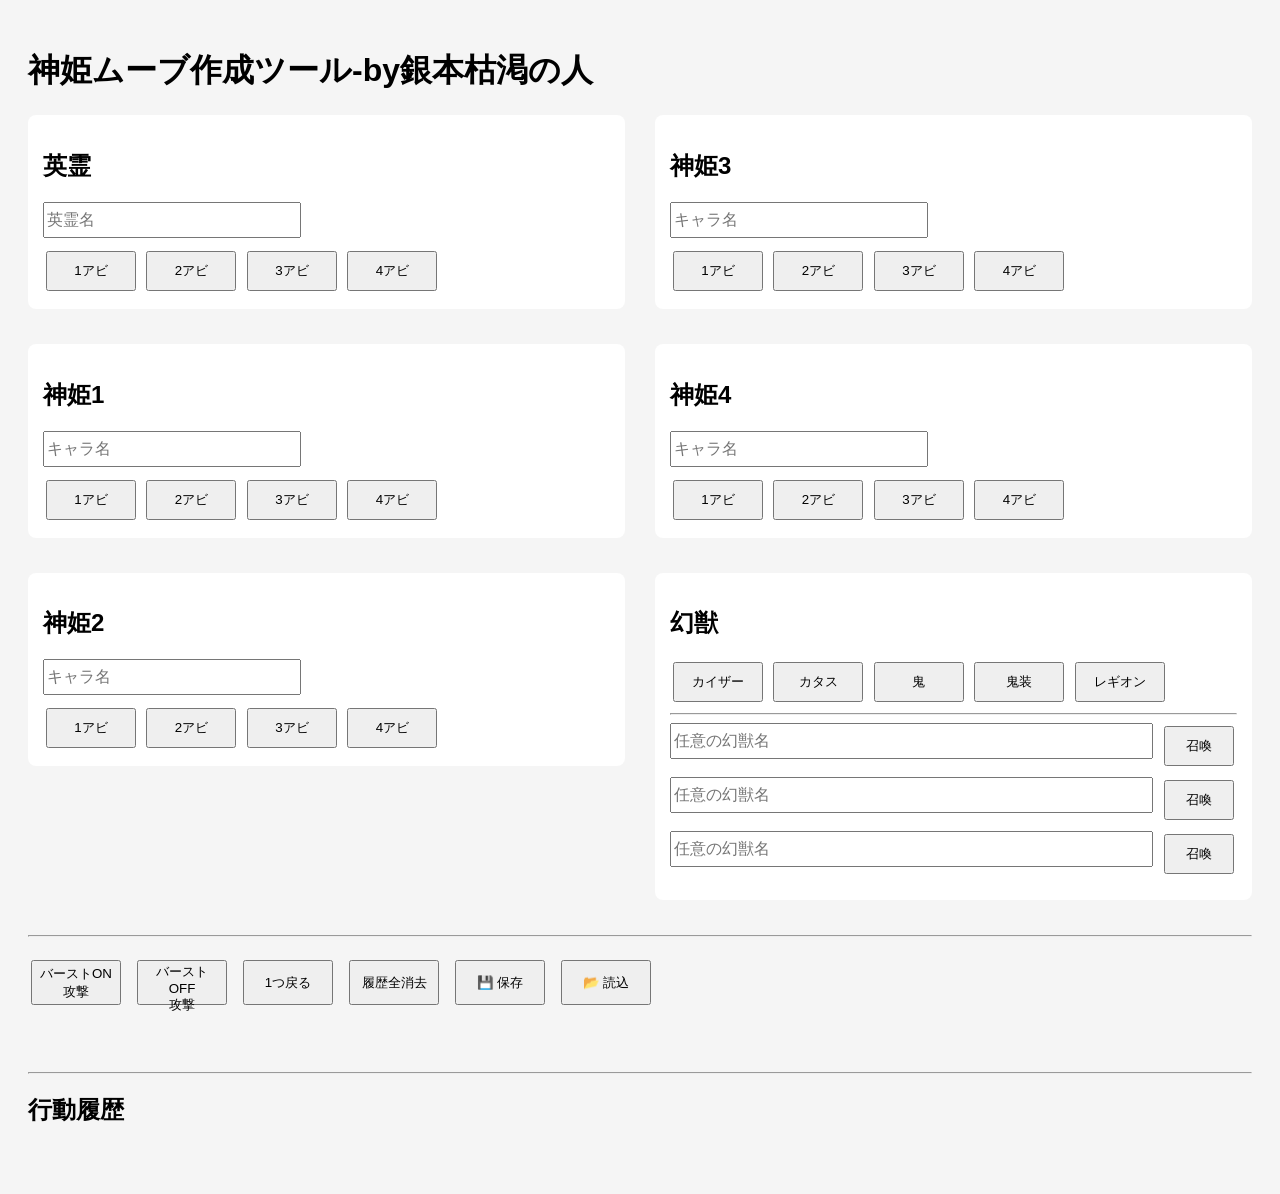
==== index.html @ 7416c5b6 "first commit" ====
<!DOCTYPE html>
<html lang="ja">
<head>
    <meta charset="UTF-8">
    <title>神姫ムーブ作成ツール</title>

    <link rel="stylesheet" href="style.css">
</head>
<body>

<h1>神姫ムーブ作成ツール-by銀本枯渇の人</h1>

<div id="party">
    <div id="left-column">

<div class="character">
    <h2>英霊</h2>
    <input type="text" id="hero" placeholder="英霊名">

<div class="buttons">
     <button
          onclick="addAbility(this, 'hero', 1)"
          oncontextmenu="changeColor(this); return false;">
          1アビ
     </button>

     <button
         onclick="addAbility(this, 'hero', 2)"
         oncontextmenu="changeColor(this); return false;">
         2アビ
     </button>

     <button
         onclick="addAbility(this, 'hero', 3)"
         oncontextmenu="changeColor(this); return false;">
         3アビ
     </button>

     <button
         onclick="addAbility(this, 'hero', 4)"
         oncontextmenu="changeColor(this); return false;">
         4アビ
     </button>

  </div>
</div>

<div class="character">
    <h2>神姫1</h2>
    <input type="text" id="char1" placeholder="キャラ名">

     <div class="buttons">
<button
    onclick="addAbility(this, 'char1', 1)"
    oncontextmenu="changeColor(this); return false;">
    1アビ
</button>

<button
    onclick="addAbility(this, 'char1', 2)"
    oncontextmenu="changeColor(this); return false;">
    2アビ
</button>

<button
    onclick="addAbility(this, 'char1', 3)"
    oncontextmenu="changeColor(this); return false;">
    3アビ
</button>

<button
    onclick="addAbility(this, 'char1', 4)"
    oncontextmenu="changeColor(this); return false;">
    4アビ
</button>
  </div>
</div>

<div class="character">
    <h2>神姫2</h2>

    <input type="text" id="char2" placeholder="キャラ名">

    <div class="buttons">
<button
    onclick="addAbility(this, 'char2', 1)"
    oncontextmenu="changeColor(this); return false;">
    1アビ
</button>

<button
    onclick="addAbility(this, 'char2', 2)"
    oncontextmenu="changeColor(this); return false;">
    2アビ
</button>

<button
    onclick="addAbility(this, 'char2', 3)"
    oncontextmenu="changeColor(this); return false;">
    3アビ
</button>

<button
    onclick="addAbility(this, 'char2', 4)"
    oncontextmenu="changeColor(this); return false;">
    4アビ
</button>

    </div>
</div>
    </div>

    <div id="right-column">

<div class="character">
    <h2>神姫3</h2>

    <input type="text" id="char3" placeholder="キャラ名">

    <div class="buttons">
<button
    onclick="addAbility(this, 'char3', 1)"
    oncontextmenu="changeColor(this); return false;">
    1アビ
</button>

<button
    onclick="addAbility(this, 'char3', 2)"
    oncontextmenu="changeColor(this); return false;">
    2アビ
</button>

<button
    onclick="addAbility(this, 'char3', 3)"
    oncontextmenu="changeColor(this); return false;">
    3アビ
</button>

<button
    onclick="addAbility(this, 'char3', 4)"
    oncontextmenu="changeColor(this); return false;">
    4アビ
</button>
    </div>
</div>

<div class="character">
    <h2>神姫4</h2>

    <input type="text" id="char4" placeholder="キャラ名">

    <div class="buttons">
<button
    onclick="addAbility(this, 'char4', 1)"
    oncontextmenu="changeColor(this); return false;">
    1アビ
</button>

<button
    onclick="addAbility(this, 'char4', 2)"
    oncontextmenu="changeColor(this); return false;">
    2アビ
</button>

<button
    onclick="addAbility(this, 'char4', 3)"
    oncontextmenu="changeColor(this); return false;">
    3アビ
</button>

<button
    onclick="addAbility(this, 'char4', 4)"
    oncontextmenu="changeColor(this); return false;">
    4アビ
</button>
    </div>
</div>

<div class="character">
    <h2>幻獣</h2>

    <div class="buttons">
        <button onclick="addFixedSummon('カイザー')">カイザー</button>
        <button onclick="addFixedSummon('カタス')">カタス</button>
        <button onclick="addFixedSummon('鬼')">鬼</button>
        <button onclick="addFixedSummon('鬼装')">鬼装</button>
        <button onclick="addFixedSummon('レギオン')">レギオン</button>
    </div>

    <hr>

    <div class="summon-row">
        <input type="text" id="summon1" placeholder="任意の幻獣名">
        <button onclick="addSummon('summon1')">召喚</button>
    </div>

    <div class="summon-row">
        <input type="text" id="summon2" placeholder="任意の幻獣名">
        <button onclick="addSummon('summon2')">召喚</button>
    </div>

    <div class="summon-row">
        <input type="text" id="summon3" placeholder="任意の幻獣名">
        <button onclick="addSummon('summon3')">召喚</button>
    </div>
</div>

    </div>
</div>

<hr>

<div id="control-buttons">
    <button onclick="attack(true)">バーストON<br>攻撃</button>
    <button onclick="attack(false)">バーストOFF<br>攻撃</button>
    <button onclick="undo()">1つ戻る</button>
    <button onclick="resetLog()">履歴全消去</button>
    <button onclick="saveData()">💾 保存</button>
    <button onclick="document.getElementById('fileInput').click()">📂 読込</button>
</div>

<input
    type="file"
    id="fileInput"
    accept=".json"
    onchange="loadData(event)"
    style="display:none">

<br><br>

<hr>

<h2>行動履歴</h2>

<div id="log-container">
    <div id="log"></div>
</div>

</div>

<script src="script.js"></script>

</body>
</html>
---- style.css ----
body{
    font-family: sans-serif;
    background:#f5f5f5;
    padding:20px;
}

.character{
    background:white;
    padding:15px;
    margin-bottom:15px;
    border-radius:8px;
}

.buttons{
    margin-top:10px;
}

button{
    width:90px;
    height:40px;
    margin:3px;
    cursor:pointer;
}

input{
    width:250px;
    height:30px;
    font-size:16px;
}

#log-container {
    overflow-x: auto;
    padding: 10px;
}

#log {
    display: flex;
    gap: 20px;
    align-items: flex-start;
}

.turn {
    min-width: 180px;
    border: 1px solid #888;
    border-radius: 8px;
    padding: 10px;
    background: #f5f5f5;
}

.turn h3 {
    margin-top: 0;
    text-align: center;
}

#party {
    display: flex;
    gap: 30px;
    margin-bottom: 20px;
}

#left-column,
#right-column {
    flex: 1;
    display: flex;
    flex-direction: column;
    gap: 20px;
}

.blue {
    background-color: #5fccff;
}

.red {
    background-color: #ff8080;
}

.yellow {
    background-color: #ffbf47;
}

.green {
    background-color: #8fe38f;
}

.other {
    background-color: #b4b4b4;
}

.move {
    display: flex;
    align-items: center;
    gap: 5px;
    margin-bottom: 8px;
    padding: 8px 4px;
    border-radius: 5px;
    min-height: 36px;
}

.move-text {
    flex: 1;
}

.drag-handle {
    width: 20px;
    flex: 0 0 20px;
    cursor: grab;
    user-select: none;
}

.drag-handle {
    cursor: grab;
    user-select: none;
    margin-right: 8px;
    font-size: 18px;
}

.move button {
    width: 30px;
    height: 30px;
    padding: 0;
    margin-left: 5px;
    font-size: 16px;
}

.move button {
    width: 24px;
    height: 24px;
    padding: 0;
    border: none;
    background: transparent;
    cursor: pointer;
    font-size: 18px;
}

.memo {
    margin-top: 4px;
    margin-left: 10px;
    font-size: 13px;
    color: #555;
    font-style: italic;
}

.summon-row {
    display: flex;
    gap: 8px;
    margin-bottom: 8px;
}

.summon-row input {
    flex: 1;
    min-width: 0;
}

.summon-row button {
    width: 70px;
    flex-shrink: 0;
}

#control-buttons {
    display: flex;
    justify-content: flex-start;
    gap: 10px;
    margin: 20px 0;
    align-items: center;
    width: 100%;
}

#control-buttons button {
    width: 90px;
    height: 45px;
}

@media (max-width: 768px) {

    #party {
        flex-direction: column;
        gap: 10px;
    }

    #left-column,
    #right-column {
        width: 100%;
    }

}

@media (max-width: 768px) {

    #control-buttons {
        flex-wrap: wrap;
    }

    #control-buttons button {
        width: calc(50% - 10px);
    }

}

.drag-over {
    border-top: 4px solid #333;
    padding-top: 10px;
}
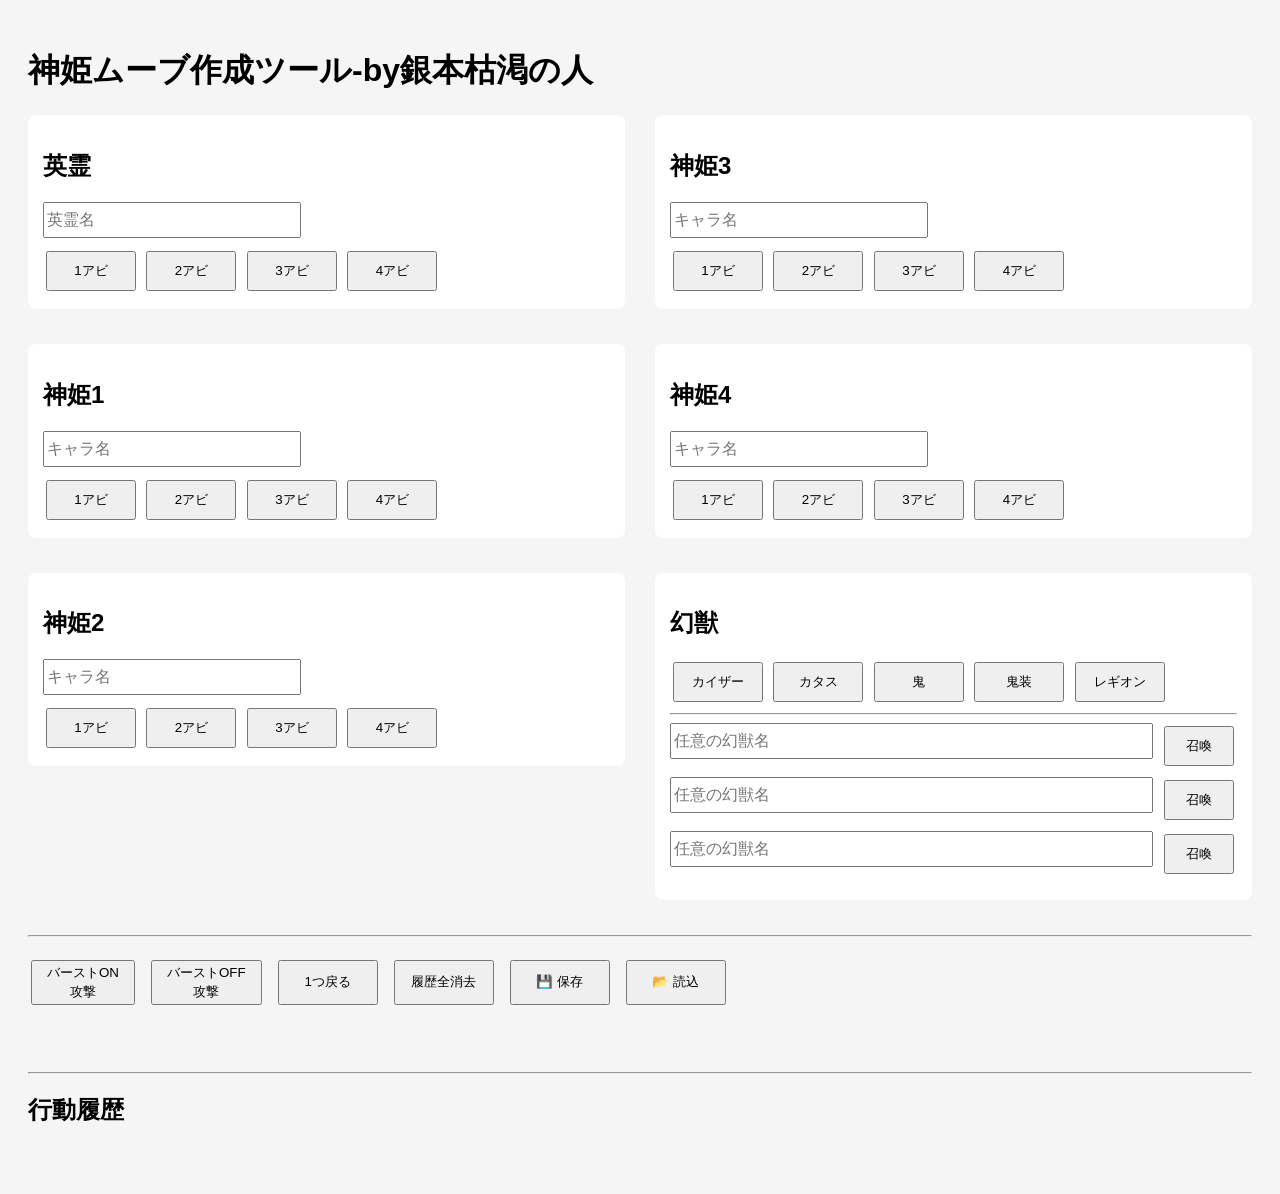
==== commit 7aef2ee6: "過去ターンへの行動追加機能を実装" ====
--- a/index.html
+++ b/index.html
@@ -230,6 +230,16 @@
 
 <hr>
 
+<div id="turnEditStatus" style="display: none;">
+
+    <span id="turnEditText"></span>
+
+    <button onclick="endTurnEdit()">
+        通常入力に戻る
+    </button>
+
+</div>
+
 <h2>行動履歴</h2>
 
 <div id="log-container">
--- a/style.css
+++ b/style.css
@@ -1,31 +1,34 @@
-body{
+body {
     font-family: sans-serif;
-    background:#f5f5f5;
-    padding:20px;
-}
-
-.character{
-    background:white;
-    padding:15px;
-    margin-bottom:15px;
-    border-radius:8px;
-}
-
-.buttons{
-    margin-top:10px;
-}
-
-button{
-    width:90px;
-    height:40px;
-    margin:3px;
-    cursor:pointer;
-}
-
-input{
-    width:250px;
-    height:30px;
-    font-size:16px;
+    background: #f5f5f5;
+    padding: 20px;
+}
+
+.character {
+    background: white;
+    padding: 15px;
+    margin-bottom: 15px;
+    border-radius: 8px;
+}
+
+.buttons {
+    margin-top: 10px;
+}
+
+/* 通常のアビリティボタン */
+button {
+    width: 90px;
+    height: 40px;
+    margin: 3px;
+    padding: 4px 8px;
+    box-sizing: border-box;
+    cursor: pointer;
+}
+
+input {
+    width: 250px;
+    height: 30px;
+    font-size: 16px;
 }
 
 #log-container {
@@ -105,31 +108,20 @@
     flex: 0 0 20px;
     cursor: grab;
     user-select: none;
-}
-
-.drag-handle {
-    cursor: grab;
-    user-select: none;
     margin-right: 8px;
     font-size: 18px;
 }
 
 .move button {
-    width: 30px;
-    height: 30px;
-    padding: 0;
-    margin-left: 5px;
-    font-size: 16px;
-}
-
-.move button {
     width: 24px;
+    min-width: 24px;
     height: 24px;
     padding: 0;
     border: none;
     background: transparent;
     cursor: pointer;
     font-size: 18px;
+    flex-shrink: 0;
 }
 
 .memo {
@@ -166,8 +158,61 @@
 }
 
 #control-buttons button {
-    width: 90px;
+    width: auto;
+    min-width: 100px;
     height: 45px;
+    padding: 6px 14px;
+    white-space: nowrap;
+}
+
+/* 各ターンの追加ボタン */
+.turn-edit-button {
+    display: block;
+    width: max-content;
+    max-width: 100%;
+    height: auto;
+    min-height: 36px;
+    margin: 8px 0 14px;
+    padding: 7px 10px;
+    font-size: 13px;
+    white-space: nowrap;
+    cursor: pointer;
+}
+
+/* 過去ターン編集中の表示 */
+#turnEditStatus {
+    position: sticky;
+    top: 0;
+    z-index: 100;
+
+    align-items: center;
+    gap: 12px;
+    flex-wrap: wrap;
+
+    padding: 12px;
+    margin-bottom: 12px;
+
+    background: #fff3cd;
+    border: 2px solid #e0a800;
+    border-radius: 6px;
+
+    color: #333;
+    font-weight: bold;
+}
+
+/* 通常入力に戻るボタン */
+#turnEditStatus button {
+    width: auto;
+    min-width: max-content;
+    height: 40px;
+    margin: 0;
+    padding: 6px 14px;
+    white-space: nowrap;
+}
+
+.drag-over {
+    border-top: 4px solid #333;
+    padding-top: 10px;
 }
 
 @media (max-width: 768px) {
@@ -182,21 +227,22 @@
         width: 100%;
     }
 
-}
-
-@media (max-width: 768px) {
-
     #control-buttons {
         flex-wrap: wrap;
     }
 
     #control-buttons button {
         width: calc(50% - 10px);
-    }
-
-}
-
-.drag-over {
-    border-top: 4px solid #333;
-    padding-top: 10px;
+        min-width: 0;
+    }
+
+}
+
+/* バーストON/OFF攻撃ボタンの文字配置を統一 */
+#control-buttons button {
+    display: inline-flex;
+    align-items: center;
+    justify-content: center;
+    text-align: center;
+    line-height: 1.4;
 }
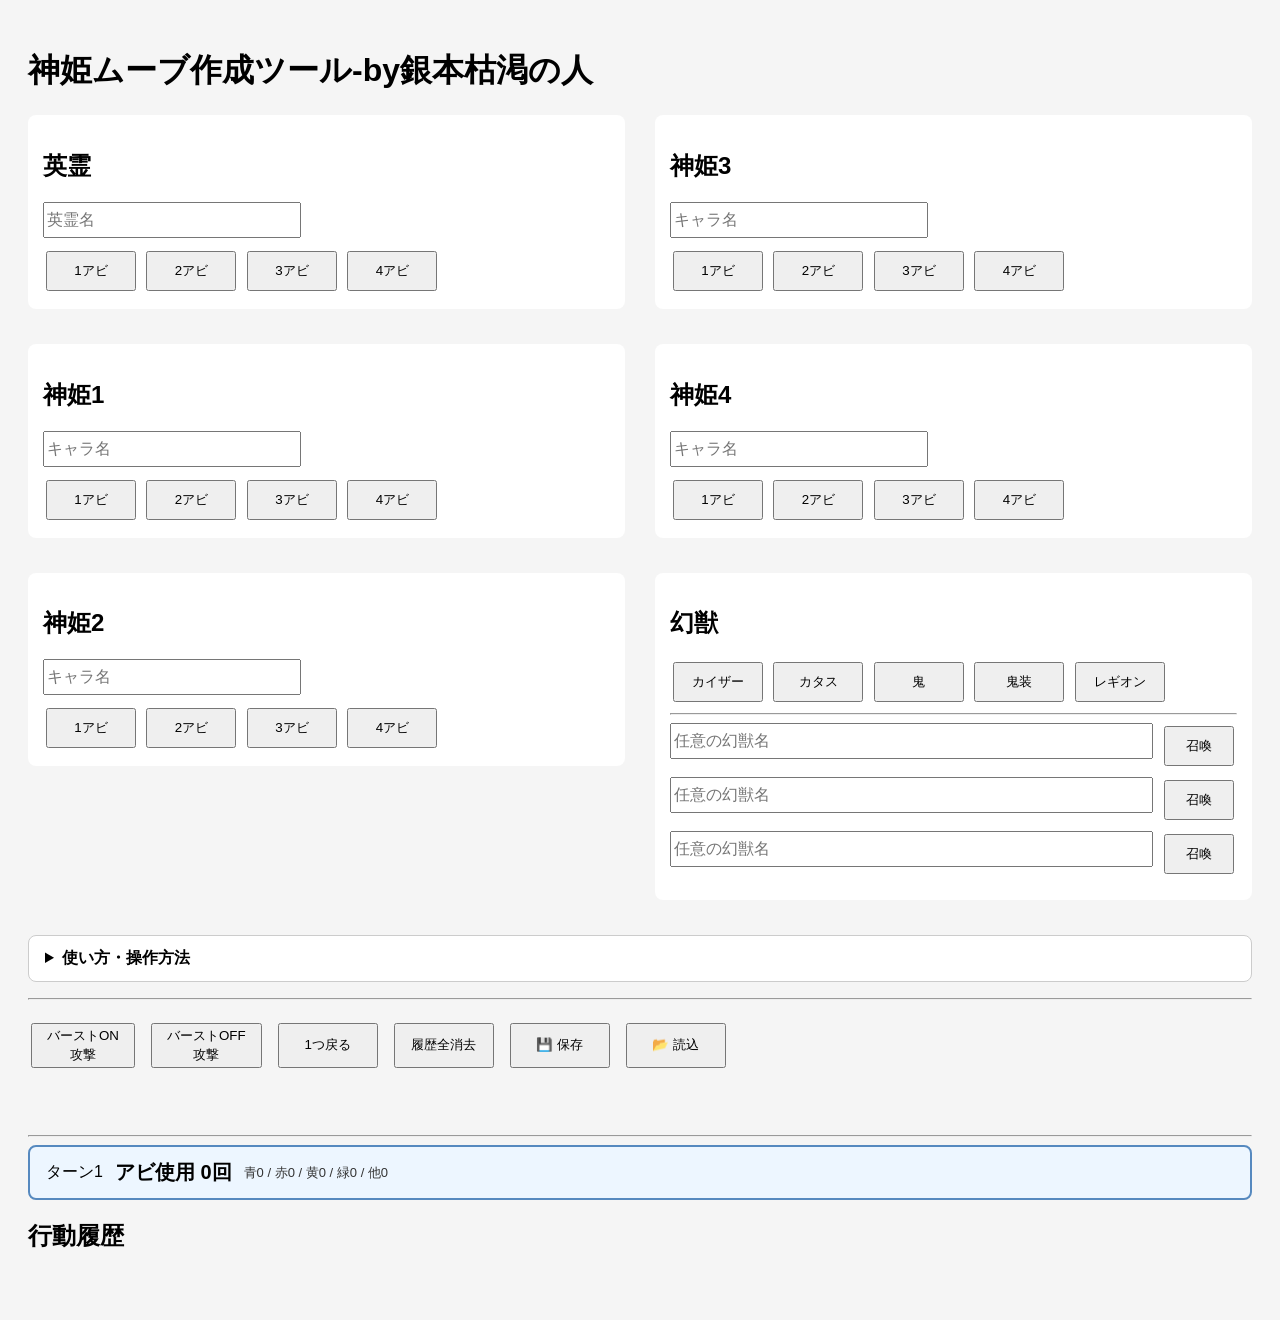
==== commit 49f02586: "Add per-turn ability sequence numbers" ====
--- a/index.html
+++ b/index.html
@@ -2,6 +2,7 @@
 <html lang="ja">
 <head>
     <meta charset="UTF-8">
+    <meta name="viewport" content="width=device-width, initial-scale=1">
     <title>神姫ムーブ作成ツール</title>
 
     <link rel="stylesheet" href="style.css">
@@ -207,6 +208,18 @@
 
     </div>
 </div>
+
+<details id="usage-help">
+    <summary>使い方・操作方法</summary>
+    <div class="help-content">
+        <p>① 英霊・神姫の名前を入力し、アビリティボタンを押すと行動が追加されます。幻獣召喚も入力できます。</p>
+        <p>② アビリティの色変更：PCではボタンを右クリック、スマホでは長押しします。</p>
+        <p>③ 攻撃ボタンを押すと次のターンへ進みます。各ターンのアビ使用回数は自動計算されます。</p>
+        <p>④ 各行動の「＋」で直前にアビリティを挿入、「編集」で内容を修正できます。☰ をドラッグすると同じターン内で並び替えできます。</p>
+        <p>⑤ 📝でメモ、×で削除。保存・読込でJSONファイルとしてムーブを保存・復元できます。</p>
+        <p>※ 神姫PROJECTの非公式ファンツールです。β版のため、不具合やご要望があればお知らせください。</p>
+    </div>
+</details>
 
 <hr>
 
@@ -240,6 +253,12 @@
 
 </div>
 
+<div id="turn-ability-counter" role="status" aria-live="polite">
+    <span id="counter-turn">ターン1</span>
+    <strong id="counter-total">アビ使用 0回</strong>
+    <span id="counter-colors"></span>
+</div>
+
 <h2>行動履歴</h2>
 
 <div id="log-container">
@@ -248,6 +267,38 @@
 
 </div>
 
+<dialog id="ability-editor">
+    <form id="ability-editor-form" method="dialog">
+        <h3 id="editor-title">アビリティを挿入</h3>
+        <label>キャラクター
+            <select id="editor-character">
+                <option value="hero">英霊</option>
+                <option value="char1">神姫1</option>
+                <option value="char2">神姫2</option>
+                <option value="char3">神姫3</option>
+                <option value="char4">神姫4</option>
+            </select>
+        </label>
+        <label>アビリティ
+            <select id="editor-number">
+                <option value="1">1アビ</option><option value="2">2アビ</option>
+                <option value="3">3アビ</option><option value="4">4アビ</option>
+            </select>
+        </label>
+        <label>色
+            <select id="editor-color">
+                <option value="">なし</option><option value="blue">青</option>
+                <option value="red">赤</option><option value="yellow">黄</option>
+                <option value="green">緑</option><option value="other">その他</option>
+            </select>
+        </label>
+        <div class="editor-actions">
+            <button type="button" onclick="document.getElementById('ability-editor').close()">キャンセル</button>
+            <button id="editor-confirm" type="submit">保存</button>
+        </div>
+    </form>
+</dialog>
+
 <script src="script.js"></script>
 
 </body>
--- a/style.css
+++ b/style.css
@@ -101,6 +101,14 @@
 
 .move-text {
     flex: 1;
+}
+
+/* そのターン中に何発目のアビリティかを行動名の下に表示 */
+.turn-ability-order {
+    display: block;
+    margin-top: 3px;
+    font-size: 12px;
+    color: #454545;
 }
 
 .drag-handle {
@@ -245,4 +253,22 @@
     justify-content: center;
     text-align: center;
     line-height: 1.4;
-}+}
+/* 操作説明・ターン内カウント・編集ダイアログ */
+#usage-help { background:#fff; border:1px solid #ccc; border-radius:8px; padding:12px 16px; margin:16px 0; }
+#usage-help summary { cursor:pointer; font-weight:700; }
+.help-content { line-height:1.6; font-size:14px; }
+#turn-ability-counter { position:sticky; top:0; z-index:90; display:flex; flex-wrap:wrap; align-items:center; gap:12px; padding:12px 16px; border:2px solid #5689bf; border-radius:8px; background:#edf6ff; }
+#counter-total { font-size:20px; }
+#counter-colors { color:#333; font-size:13px; }
+.move .edit-action { width:auto; min-width:26px; padding:0 4px; border:1px solid #aaa; border-radius:4px; font-size:12px; background:#fff; }
+.move { flex-wrap:wrap; }
+.move .memo { width:100%; overflow-wrap:anywhere; }
+#ability-editor { border:1px solid #aaa; border-radius:10px; padding:22px; width:min(340px, 90vw); box-sizing:border-box; }
+#ability-editor::backdrop { background:rgba(0,0,0,.45); }
+#ability-editor form { display:flex; flex-direction:column; gap:14px; }
+#ability-editor label { display:flex; flex-direction:column; gap:5px; font-weight:600; }
+#ability-editor select { width:100%; min-height:38px; font-size:16px; }
+#ability-editor .editor-actions { display:flex; justify-content:flex-end; gap:8px; }
+#ability-editor .editor-actions button { width:auto; min-width:90px; }
+.character .buttons button { touch-action:manipulation; }
